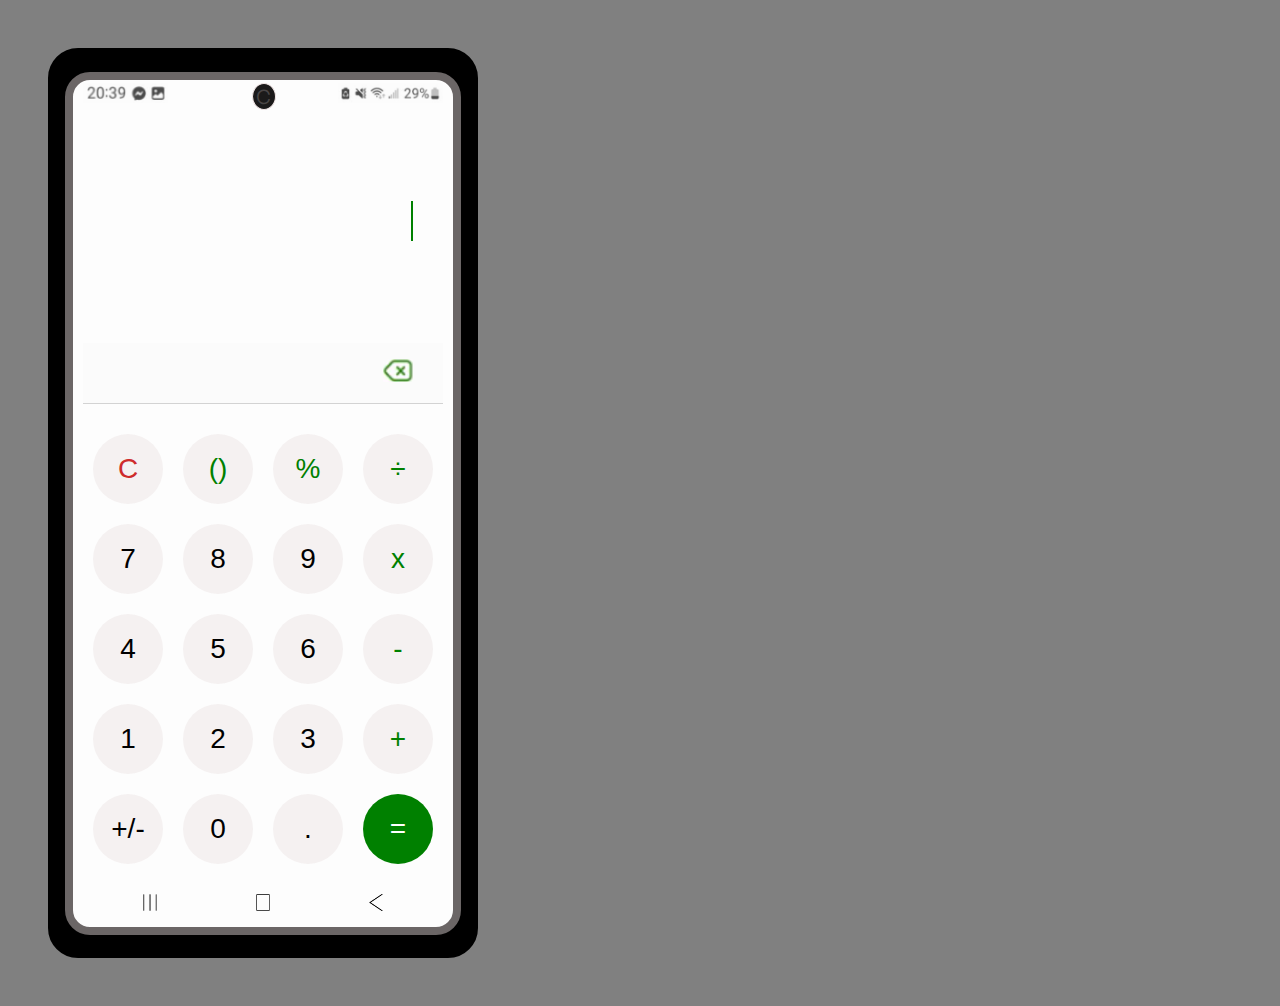
==== index.html @ 8ea32a38 "Renamed html file to index.html" ====
<!DOCTYPE html>
<html lang="en">

<head>
  <meta charset="UTF-8">
  <meta http-equiv="X-UA-Compatible" content="IE=edge">
  <meta name="viewport" content="width=device-width, initial-scale=1.0">
  <title>Samsung Calculator</title>
  <link rel="preconnect" href="https://fonts.googleapis.com">
  <link rel="preconnect" href="https://fonts.gstatic.com" crossorigin>
  <link href="https://fonts.googleapis.com/css2?family=Instrument+Sans&display=swap" rel="stylesheet">
  <link rel="stylesheet" href="style.css">
</head>

<body>

  <div class="case">
    <div class="screen">
      <div class="top-info-bar">
        <div class="top-bar-icon zgreen"><img src="icons/top-bar-left.png"></div>
        <div class="camera">C</div>
        <div class="top-bar-icon zgreen"><img src="icons/top-bar-right.png"></div>
      </div>
      <div class="display-wrapper">
        <div class="display"></div>
        <div class="blinking-cursor"></div>
      </div>

      <div class="special-btns">
        <div class="backspace-btn" onclick="
            calculation = calculation.slice(0,-1);
            display.innerHTML = calculation;">
          <img class="backspace-icon" src="icons/backspace-btn-icon.png">
        </div>
      </div>


      <div class="btn-grid">
        <!-- [C] [()] [%] [/] -->
        <button class="btn c-btn" onclick="
        calculation=''
        display.innerHTML = '';
        localStorage.clear();
        ">C</button>

        <!--() does not work yet-->
        <button class="btn greentext" onclick="
        calculation+= ' () ';
        display.innerHTML = calculation;
        ">()</button>

        <!--% works like a percent operator like in phone calculator, not modulus-->
        <button class="btn greentext" onclick="
        //calculation+= ' % '; -->this does the modulus operation
        calculation /=100;
        display.innerHTML = calculation;
        ">%</button>

        <button class="btn greentext" onclick="
        updateCalculation(' / ');
        ">÷</button>

        <!-- [7] [8] [9] [*]-->

        <button class="btn" onclick="
        updateCalculation('7');
        ">7</button>

        <button class="btn" onclick="
        updateCalculation('8');
        ">8</button>

        <button class="btn" onclick="
        updateCalculation('9');
        ">9</button>

        <button class="btn greentext" onclick="
        updateCalculation('*');
        ">x</button>

        <!-- [4] [5] [6] [-] -->

        <button class="btn" onclick="
        updateCalculation('4');
        ">4</button>

        <button class="btn" onclick="
        updateCalculation('5');
        ">5</button>

        <button class="btn" onclick="
        updateCalculation('6');
        ">6</button>

        <button class="btn greentext" onclick="
        updateCalculation('-');
        ">-</button>

        <!-- [1] [2] [3] [+] -->

        <button class="btn" onclick="
        updateCalculation('1');
        ">1</button>

        <button class="btn" onclick="
        updateCalculation('2');
        ">2</button>

        <button class="btn" onclick="
        updateCalculation('3');
        ">3</button>

        <button class="btn  greentext" onclick="
        updateCalculation('+');
        ">+</button>

        <!-- [+/-] [0] [.] [=] -->
        <button class="btn" onclick="
        calculation = calculation*-1;
        display.innerHTML = calculation;
      ">+/-</button>

        <button class="btn" onclick="
        updateCalculation('0');
        ">0</button>

        <button class="btn" onclick="
        updateCalculation('.');
        ">.</button>

        <button class="btn equal-btn" onclick="
        calculation = eval(calculation);
        display.innerHTML = calculation;
        localStorage.setItem('calculation', calculation);
        ">=</button>

      </div>

      <div class="home-nav-bar">
        <img class='icon' src="icons/hamburger-icon.png">
        <img class='icon' src="icons/home-icon.png">
        <img class='icon' src="icons/back-icon.png">
      </div>
    </div>

  </div>


  <script src='script.js'></script>
</body>

</html>
---- style.css ----
body {
  background-color: gray;
  padding: 40px;
}

.case{
  display: flex;
  align-items: center;
  justify-content: center;
  background-color: black;
  width: 390px;
  height: 870px;
  border: 20px solid black;
  border-radius: 30px;
}
  /*screen*/ 
  .screen{
    background-color: rgb(253,253,253);
    width: 380px;
    height: 834px;
    padding: 10px;
    padding-top: 3px;
    border: 8px solid rgb(107, 102, 102);
    border-radius: 25px;
    font-family: 'Instrument Sans', sans-serif;
  }

    /*top info bar*/ 
    .top-info-bar{
      display: flex;
      justify-content: space-between;
      position: relative;
  
    }  

      .top-bar-icon{
        display: flex;
        align-self: center;
        height: 20px;
      }
      .camera{
        justify-self: start;
        background-color: rgb(27, 26, 26);
        height: 20px;
        width: 20px;
        border: 1px solid rgb(241, 231, 231);
        padding: 3px 2px 2px 0;
        border-radius: 100%;
        display: flex;
        justify-content: center;
        align-items: center;
        color: rgb(73, 69, 69);
        font-size: 20px;
        position: absolute;
        left: 169px;
      }

    @keyframes cursor-blink {
      0% {
        opacity: 0;
      }
    }

    /*Display*/   
    .display-wrapper{
      display: flex;
      justify-content: end;
      align-items: center;
      padding-right: 30px;
    } 
    .display{
      width: 100%-10px;
      max-width: 370px;
      height: 240px;
      font-size: 30px;  
      display: flex;
      align-items: center;
      overflow: hidden;
    }

    .blinking-cursor::after {
      content: "";
      width: 2px;
      height: 40px;
      background: green;
      display: inline-block;
      animation: cursor-blink 1s steps(2) infinite;
    }

  

    
    
    /*special btns*/ 
    .special-btns{
      background-color: #FBFBFB;
      display: flex;
      justify-content: end;
      align-items: center;
      height: 60px;
      padding-right: 30px;

    }

      .backspace-btn{
        background-color: #FBFBFB;
        width: 30px;
        align-content: center;
        justify-content: center;
      }

      .backspace-icon{
        width: 100%;
      }
      .backspace-icon:hover{
        opacity: 0.9;
      }


    /*btn grid*/ 
    .btn-grid{
      width: 100%;
      display: grid;
      padding-top: 20px;
      place-items: center center;
      border-top: 1px solid lightgray;
      grid-template-columns: 1fr 1fr 1fr 1fr;
    }
      .btn{
        width: 70px;
        height: 70px;
        border-radius: 100%;
        background-color: rgb(245, 241, 241);
        margin: 10px;
        border: 0;
        font-size: 28px;
        transition: 0.2s;
        cursor: pointer;
      }
      
    .c-btn{
      color: rgb(206, 44, 44);
    }
     .greentext{
      color: green;
    }
    .equal-btn{
      background-color: green;
      color: white;
    }
        .btn:hover{
          background-color: rgb(212, 205, 205);
        }
        .btn:active{
          background-color: rgb(173, 167, 167);
        }
    
   

    /*home nav bar*/ 
    .home-nav-bar{
      display: flex;
      justify-content: space-between;
      padding: 0 60px;
      margin-top: 20px;
    }
      .icon{
        width: 14px;
        height: 17px;
      }



      .zgreen {
        background-color: green;
      }
      
      .zborder {
        border: 2px solid rgb(128, 0, 53);
      }
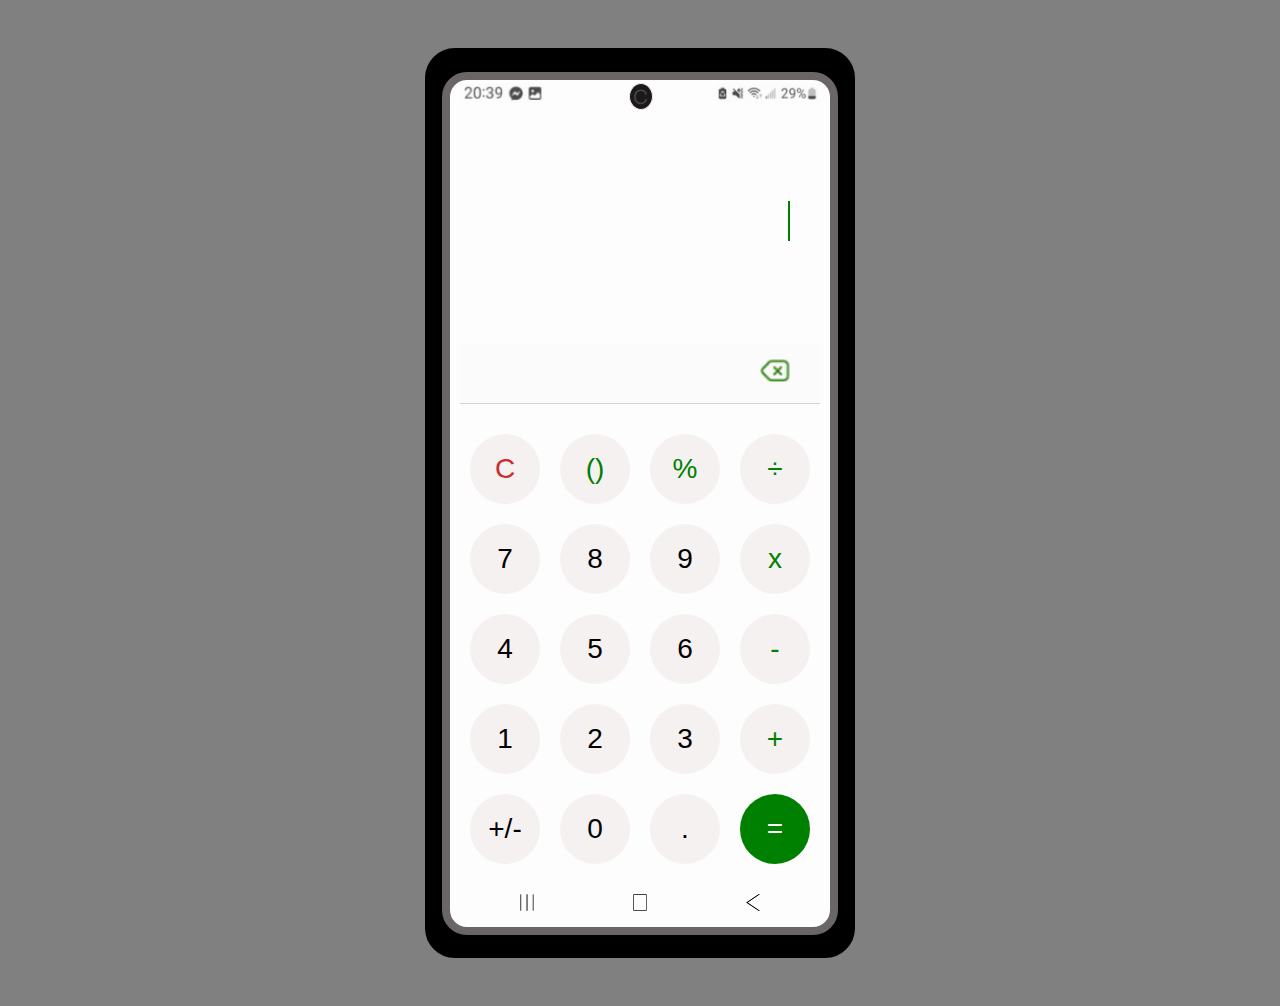
==== commit 1571cbaf: "Cleanup" ====
--- a/index.html
+++ b/index.html
@@ -116,9 +116,10 @@
 
         <!-- [+/-] [0] [.] [=] -->
         <button class="btn" onclick="
-        calculation = calculation*-1;
-        display.innerHTML = calculation;
-      ">+/-</button>
+          calculation = calculation*-1;
+          display.innerHTML = calculation;">
+          +/-
+        </button>
 
         <button class="btn" onclick="
         updateCalculation('0');
--- a/style.css
+++ b/style.css
@@ -1,11 +1,11 @@
-
-
 body {
   background-color: gray;
   padding: 40px;
+  display: flex;
+  justify-content: center;
 }
 
-.case{
+.case {
   display: flex;
   align-items: center;
   justify-content: center;
@@ -15,168 +15,167 @@
   border: 20px solid black;
   border-radius: 30px;
 }
-  /*screen*/ 
-  .screen{
-    background-color: rgb(253,253,253);
-    width: 380px;
-    height: 834px;
-    padding: 10px;
-    padding-top: 3px;
-    border: 8px solid rgb(107, 102, 102);
-    border-radius: 25px;
-    font-family: 'Instrument Sans', sans-serif;
+
+/*screen*/
+.screen {
+  background-color: rgb(253, 253, 253);
+  width: 380px;
+  height: 834px;
+  padding: 10px;
+  padding-top: 3px;
+  border: 8px solid rgb(107, 102, 102);
+  border-radius: 25px;
+  font-family: 'Instrument Sans', sans-serif;
+}
+
+/*top info bar*/
+.top-info-bar {
+  display: flex;
+  justify-content: space-between;
+  position: relative;
+}
+
+.top-bar-icon {
+  display: flex;
+  align-self: center;
+  height: 20px;
+}
+
+.camera {
+  justify-self: start;
+  background-color: rgb(27, 26, 26);
+  height: 20px;
+  width: 20px;
+  border: 1px solid rgb(241, 231, 231);
+  padding: 3px 2px 2px 0;
+  border-radius: 100%;
+  display: flex;
+  justify-content: center;
+  align-items: center;
+  color: rgb(73, 69, 69);
+  font-size: 20px;
+  position: absolute;
+  left: 169px;
+}
+
+@keyframes cursor-blink {
+  0% {
+    opacity: 0;
   }
+}
 
-    /*top info bar*/ 
-    .top-info-bar{
-      display: flex;
-      justify-content: space-between;
-      position: relative;
-  
-    }  
+/*Display*/
+.display-wrapper {
+  display: flex;
+  justify-content: end;
+  align-items: center;
+  padding-right: 30px;
+}
 
-      .top-bar-icon{
-        display: flex;
-        align-self: center;
-        height: 20px;
-      }
-      .camera{
-        justify-self: start;
-        background-color: rgb(27, 26, 26);
-        height: 20px;
-        width: 20px;
-        border: 1px solid rgb(241, 231, 231);
-        padding: 3px 2px 2px 0;
-        border-radius: 100%;
-        display: flex;
-        justify-content: center;
-        align-items: center;
-        color: rgb(73, 69, 69);
-        font-size: 20px;
-        position: absolute;
-        left: 169px;
-      }
+.display {
+  width: 100%-10px;
+  max-width: 370px;
+  height: 240px;
+  font-size: 30px;
+  display: flex;
+  align-items: center;
+  overflow: hidden;
+}
 
-    @keyframes cursor-blink {
-      0% {
-        opacity: 0;
-      }
-    }
+.blinking-cursor::after {
+  content: "";
+  width: 2px;
+  height: 40px;
+  background: green;
+  display: inline-block;
+  animation: cursor-blink 1s steps(2) infinite;
+}
 
-    /*Display*/   
-    .display-wrapper{
-      display: flex;
-      justify-content: end;
-      align-items: center;
-      padding-right: 30px;
-    } 
-    .display{
-      width: 100%-10px;
-      max-width: 370px;
-      height: 240px;
-      font-size: 30px;  
-      display: flex;
-      align-items: center;
-      overflow: hidden;
-    }
+/*special btns*/
+.special-btns {
+  background-color: #FBFBFB;
+  display: flex;
+  justify-content: end;
+  align-items: center;
+  height: 60px;
+  padding-right: 30px;
+}
 
-    .blinking-cursor::after {
-      content: "";
-      width: 2px;
-      height: 40px;
-      background: green;
-      display: inline-block;
-      animation: cursor-blink 1s steps(2) infinite;
-    }
+.backspace-btn {
+  background-color: #FBFBFB;
+  width: 30px;
+  align-content: center;
+  justify-content: center;
+}
 
-  
+.backspace-icon {
+  width: 100%;
+}
 
-    
-    
-    /*special btns*/ 
-    .special-btns{
-      background-color: #FBFBFB;
-      display: flex;
-      justify-content: end;
-      align-items: center;
-      height: 60px;
-      padding-right: 30px;
+.backspace-icon:hover {
+  opacity: 0.9;
+}
 
-    }
+/*btn grid*/
+.btn-grid {
+  width: 100%;
+  display: grid;
+  padding-top: 20px;
+  place-items: center center;
+  border-top: 1px solid lightgray;
+  grid-template-columns: 1fr 1fr 1fr 1fr;
+}
 
-      .backspace-btn{
-        background-color: #FBFBFB;
-        width: 30px;
-        align-content: center;
-        justify-content: center;
-      }
+.btn {
+  width: 70px;
+  height: 70px;
+  border-radius: 100%;
+  background-color: rgb(245, 241, 241);
+  margin: 10px;
+  border: 0;
+  font-size: 28px;
+  transition: 0.2s;
+  cursor: pointer;
+}
 
-      .backspace-icon{
-        width: 100%;
-      }
-      .backspace-icon:hover{
-        opacity: 0.9;
-      }
+.c-btn {
+  color: rgb(206, 44, 44);
+}
 
+.greentext {
+  color: green;
+}
 
-    /*btn grid*/ 
-    .btn-grid{
-      width: 100%;
-      display: grid;
-      padding-top: 20px;
-      place-items: center center;
-      border-top: 1px solid lightgray;
-      grid-template-columns: 1fr 1fr 1fr 1fr;
-    }
-      .btn{
-        width: 70px;
-        height: 70px;
-        border-radius: 100%;
-        background-color: rgb(245, 241, 241);
-        margin: 10px;
-        border: 0;
-        font-size: 28px;
-        transition: 0.2s;
-        cursor: pointer;
-      }
-      
-    .c-btn{
-      color: rgb(206, 44, 44);
-    }
-     .greentext{
-      color: green;
-    }
-    .equal-btn{
-      background-color: green;
-      color: white;
-    }
-        .btn:hover{
-          background-color: rgb(212, 205, 205);
-        }
-        .btn:active{
-          background-color: rgb(173, 167, 167);
-        }
-    
-   
+.equal-btn {
+  background-color: green;
+  color: white;
+}
 
-    /*home nav bar*/ 
-    .home-nav-bar{
-      display: flex;
-      justify-content: space-between;
-      padding: 0 60px;
-      margin-top: 20px;
-    }
-      .icon{
-        width: 14px;
-        height: 17px;
-      }
+.btn:hover {
+  background-color: rgb(212, 205, 205);
+}
 
+.btn:active {
+  background-color: rgb(173, 167, 167);
+}
 
+/*home nav bar*/
+.home-nav-bar {
+  display: flex;
+  justify-content: space-between;
+  padding: 0 60px;
+  margin-top: 20px;
+}
 
-      .zgreen {
-        background-color: green;
-      }
-      
-      .zborder {
-        border: 2px solid rgb(128, 0, 53);
-      }+.icon {
+  width: 14px;
+  height: 17px;
+}
+
+.zgreen {
+  background-color: green;
+}
+
+.zborder {
+  border: 2px solid rgb(128, 0, 53);
+}